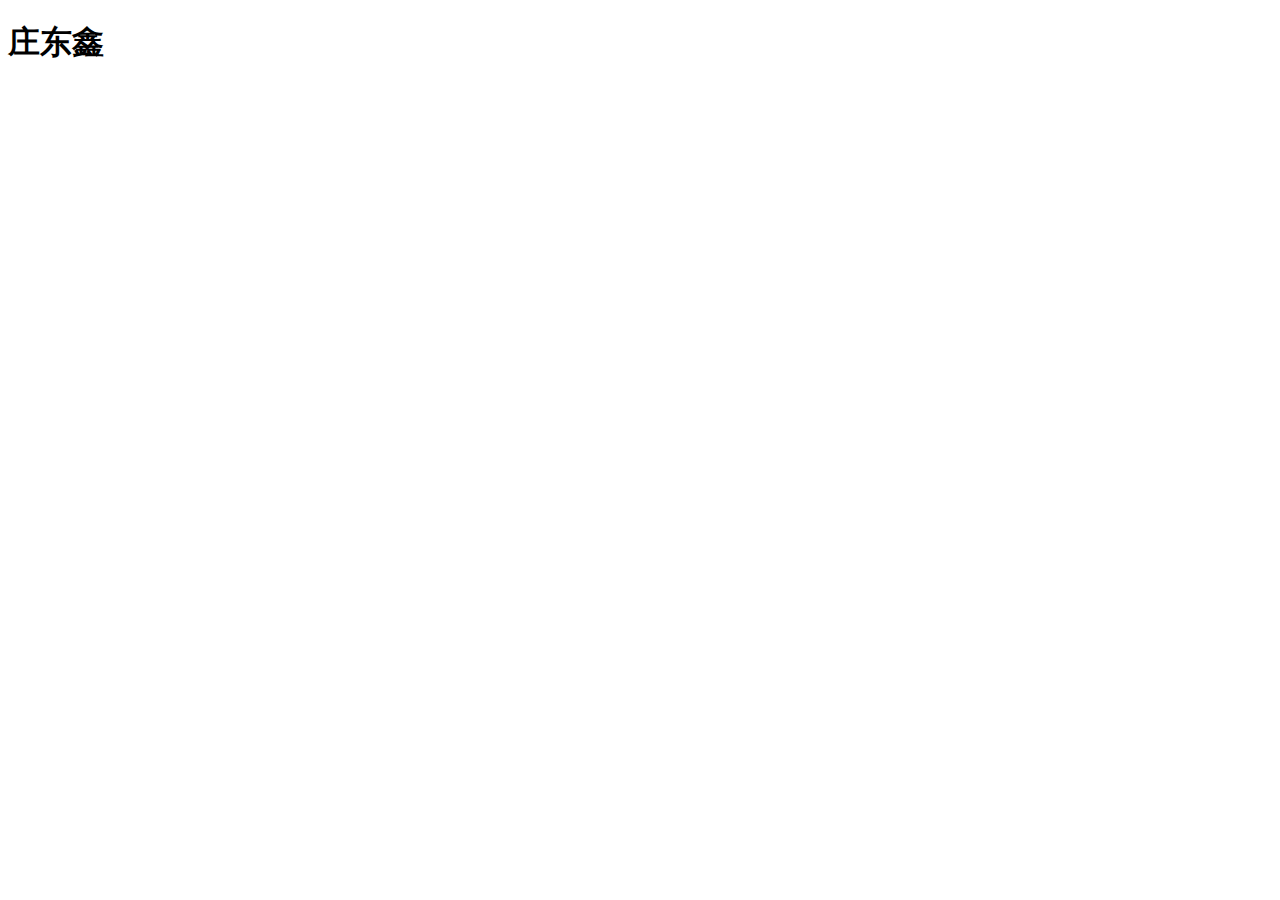
==== index.html @ 37bd7992 "啦啦啦" ====
<!DOCTYPE html>
<html lang="en">
<head>
    <meta charset="UTF-8">
    <meta name="viewport" content="width=device-width, initial-scale=1.0">
    <meta http-equiv="X-UA-Compatible" content="ie=edge">
    <title>Document</title>
</head>
<body>
    <h1>庄东鑫</h1>
</body>
</html>
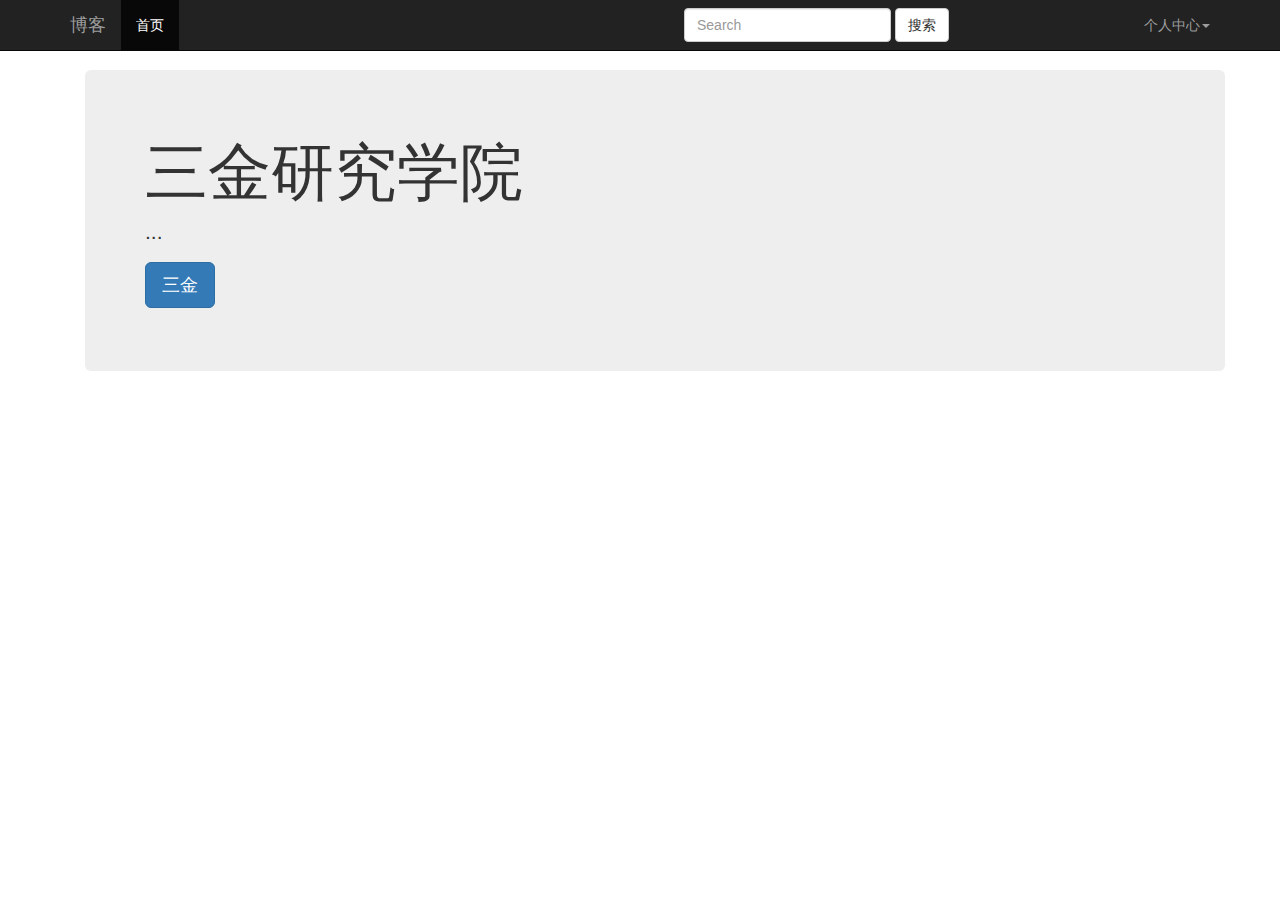
==== commit 528ba6fd: "123" ====
--- a/index.html
+++ b/index.html
@@ -4,9 +4,60 @@
     <meta charset="UTF-8">
     <meta name="viewport" content="width=device-width, initial-scale=1.0">
     <meta http-equiv="X-UA-Compatible" content="ie=edge">
+    <link rel="stylesheet" href="./boot/css/bootstrap.min.css">
+    <link rel="stylesheet" href="./main.css">
     <title>Document</title>
 </head>
 <body>
-    <h1>庄东鑫</h1>
+
+
+<nav class="navbar navbar-default navbar-inverse navbar-fixed-top">
+  <div class="container-fluid">
+    <!-- Collect the nav links, forms, and other content for toggling -->
+    <div class="collapse navbar-collapse" id="bs-example-navbar-collapse-1">
+      <div class="container">
+        <div class="navbar-header">
+          <a class="navbar-brand" href="#">博客</a>
+        </div>
+        <ul class="nav navbar-nav">
+          <li class="active"><a href="#">首页<span class="sr-only">(current)</span></a></li>
+        </ul>
+        <div class="col-md-5 col-md-offset-5">
+          <form class="navbar-form navbar-left">
+            <div class="form-group">
+              <input type="text" class="form-control" placeholder="Search">
+            </div>
+            <button type="submit" class="btn btn-default">搜索</button>
+          </form>
+        </div>
+        <ul class="nav navbar-nav navbar-right">
+          <li class="dropdown">
+            <a href="#" class="dropdown-toggle" data-toggle="dropdown" role="button" aria-haspopup="true" aria-expanded="false">个人中心<span class="caret"></span></a>
+            <ul class="dropdown-menu">
+              <li><a href="#">设置</a></li>
+              <li><a href="#">退出</a></li>
+            </ul>
+          </li>
+        </ul>
+      </div>
+    </div><!-- /.navbar-collapse -->
+  </div><!-- /.container-fluid -->
+</nav>
+
+
+<div class="container">
+
+  <div class="jumbotron">
+    <h1>三金研究学院</h1>
+    <p>...</p>
+    <p><a class="btn btn-primary btn-lg" href="#" role="button">三金</a></p>
+  </div>
+
+</div>
+
+
+
+<script src="./jquery-3.4.1.min.js"></script>
+<script src="./boot/js/bootstrap.min.js"></script>
 </body>
 </html>--- a/main.css
+++ b/main.css
@@ -0,0 +1,3 @@
+body {
+  padding: 70px;
+}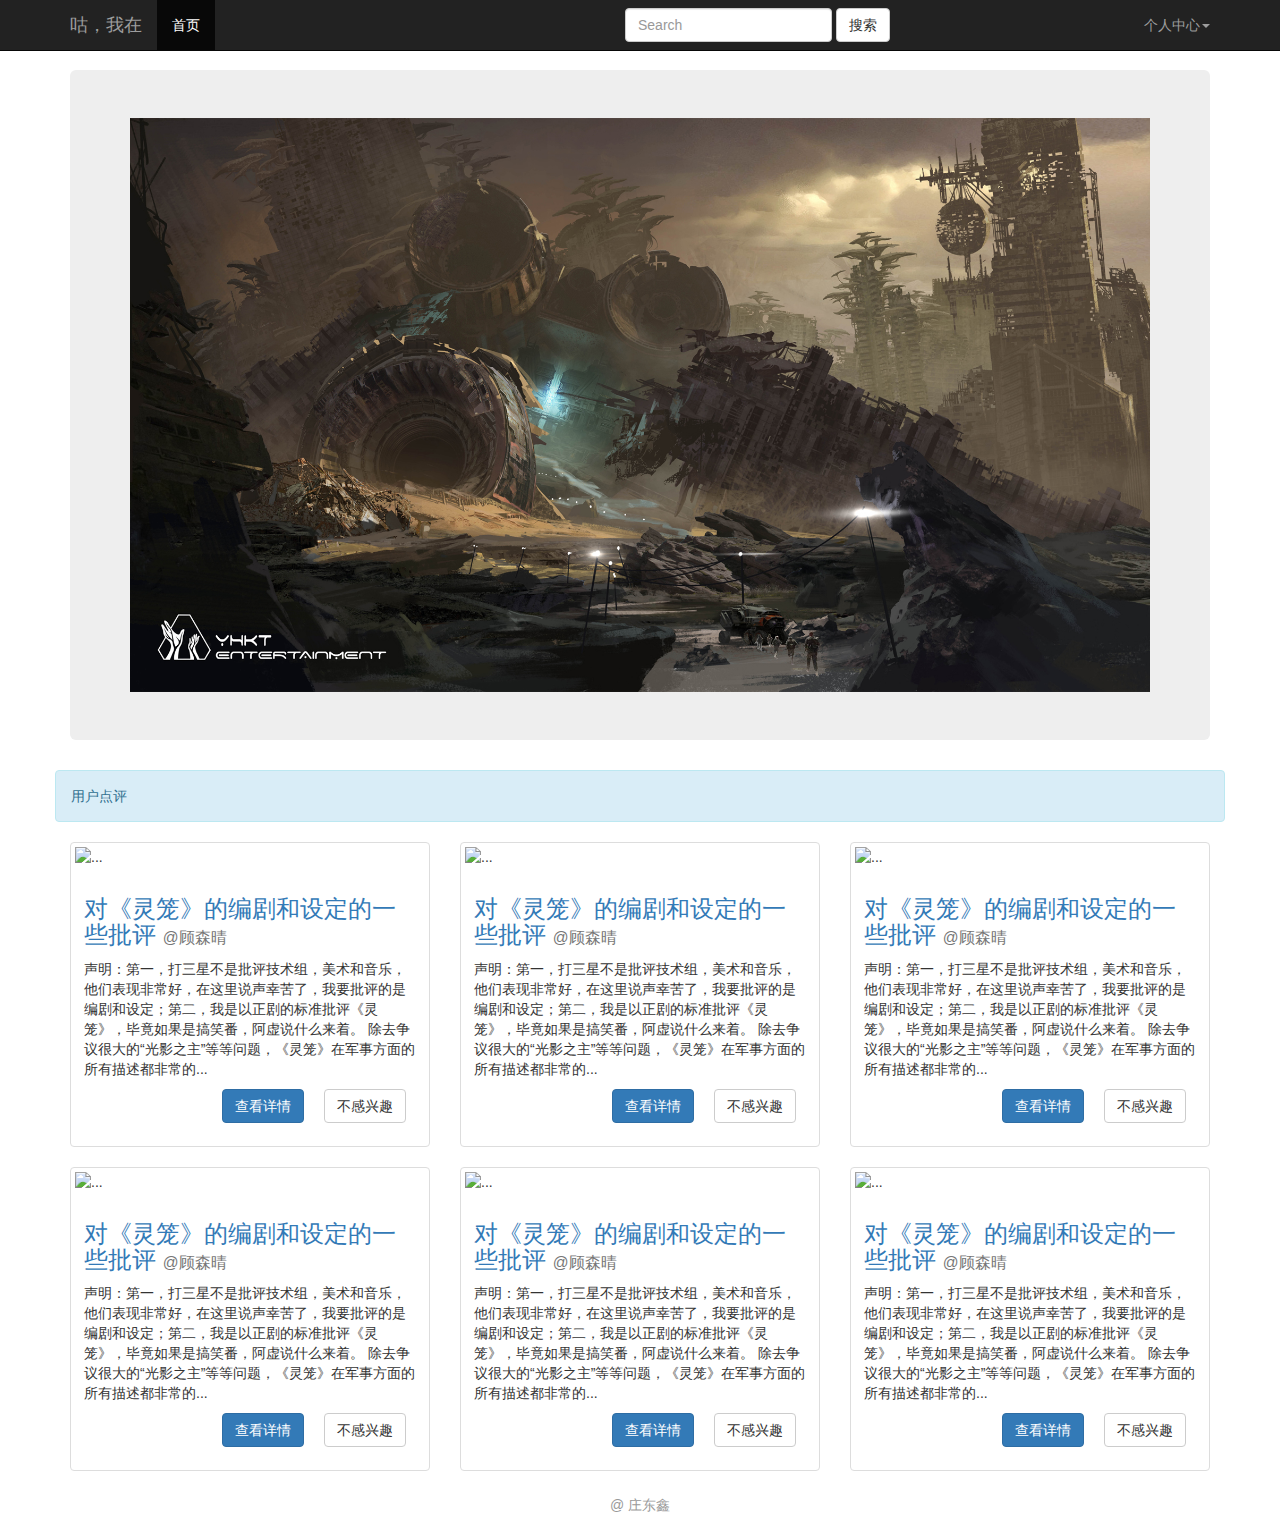
==== commit b0d11808: "两个界面" ====
--- a/index.html
+++ b/index.html
@@ -5,7 +5,7 @@
     <meta name="viewport" content="width=device-width, initial-scale=1.0">
     <meta http-equiv="X-UA-Compatible" content="ie=edge">
     <link rel="stylesheet" href="./boot/css/bootstrap.min.css">
-    <link rel="stylesheet" href="./main.css">
+    <link rel="stylesheet" href="./css/public.css">
     <title>Document</title>
 </head>
 <body>
@@ -17,12 +17,12 @@
     <div class="collapse navbar-collapse" id="bs-example-navbar-collapse-1">
       <div class="container">
         <div class="navbar-header">
-          <a class="navbar-brand" href="#">博客</a>
+          <a class="navbar-brand" href="#">咕，我在</a>
         </div>
         <ul class="nav navbar-nav">
           <li class="active"><a href="#">首页<span class="sr-only">(current)</span></a></li>
         </ul>
-        <div class="col-md-5 col-md-offset-5">
+        <div class="col-md-5 col-md-offset-4">
           <form class="navbar-form navbar-left">
             <div class="form-group">
               <input type="text" class="form-control" placeholder="Search">
@@ -46,15 +46,107 @@
 
 
 <div class="container">
-
   <div class="jumbotron">
-    <h1>三金研究学院</h1>
-    <p>...</p>
-    <p><a class="btn btn-primary btn-lg" href="#" role="button">三金</a></p>
+    <div class="_banner">
+      <img class="_img" src="./imgs/banner.jpg" alt="">
+    </div>
   </div>
 
+  <div class="row">
+    <div class="alert alert-info" role="alert">用户点评</div>
+  </div>
+
+  <div class="row">
+    <div class="col-sm-6 col-md-4">
+      <div class="thumbnail">
+        <img src="https://i0.hdslb.com/bfs/bangumi/e86ca4521cbe8e860b83ccae74c7306272e8d95d.jpg@450w_600h.webp" alt="...">
+        <div class="caption">
+          <h3><a href="##">对《灵笼》的编剧和设定的一些批评</a> <small href="##">@顾森晴</small></h3>
+          <p>声明：第一，打三星不是批评技术组，美术和音乐，他们表现非常好，在这里说声幸苦了，我要批评的是编剧和设定；第二，我是以正剧的标准批评《灵笼》，毕竟如果是搞笑番，阿虚说什么来着。
+              除去争议很大的“光影之主”等等问题，《灵笼》在军事方面的所有描述都非常的...</p>
+          <p class="_clearfix">
+            <a href="#" class="btn btn-default pull-right _marginRowBoth" role="button">不感兴趣</a>
+            <a href="./detail.html" class="btn btn-primary pull-right _marginRowBoth" role="button">查看详情</a>
+          </p>
+        </div>
+      </div>
+    </div>
+    <div class="col-sm-6 col-md-4">
+      <div class="thumbnail">
+        <img src="https://i0.hdslb.com/bfs/bangumi/e86ca4521cbe8e860b83ccae74c7306272e8d95d.jpg@450w_600h.webp" alt="...">
+        <div class="caption">
+          <h3><a href="##">对《灵笼》的编剧和设定的一些批评</a> <small href="##">@顾森晴</small></h3>
+          <p>声明：第一，打三星不是批评技术组，美术和音乐，他们表现非常好，在这里说声幸苦了，我要批评的是编剧和设定；第二，我是以正剧的标准批评《灵笼》，毕竟如果是搞笑番，阿虚说什么来着。
+              除去争议很大的“光影之主”等等问题，《灵笼》在军事方面的所有描述都非常的...</p>
+          <p class="_clearfix">
+            <a href="#" class="btn btn-default pull-right _marginRowBoth" role="button">不感兴趣</a>
+            <a href="./detail.html" class="btn btn-primary pull-right _marginRowBoth" role="button">查看详情</a>
+          </p>
+        </div>
+      </div>
+    </div>
+    <div class="col-sm-6 col-md-4">
+      <div class="thumbnail">
+        <img src="https://i0.hdslb.com/bfs/bangumi/e86ca4521cbe8e860b83ccae74c7306272e8d95d.jpg@450w_600h.webp" alt="...">
+        <div class="caption">
+          <h3><a href="##">对《灵笼》的编剧和设定的一些批评</a> <small href="##">@顾森晴</small></h3>
+          <p>声明：第一，打三星不是批评技术组，美术和音乐，他们表现非常好，在这里说声幸苦了，我要批评的是编剧和设定；第二，我是以正剧的标准批评《灵笼》，毕竟如果是搞笑番，阿虚说什么来着。
+              除去争议很大的“光影之主”等等问题，《灵笼》在军事方面的所有描述都非常的...</p>
+          <p class="_clearfix">
+            <a href="#" class="btn btn-default pull-right _marginRowBoth" role="button">不感兴趣</a>
+            <a href="./detail.html" class="btn btn-primary pull-right _marginRowBoth" role="button">查看详情</a>
+          </p>
+        </div>
+      </div>
+    </div>
+    <div class="col-sm-6 col-md-4">
+      <div class="thumbnail">
+        <img src="https://i0.hdslb.com/bfs/bangumi/e86ca4521cbe8e860b83ccae74c7306272e8d95d.jpg@450w_600h.webp" alt="...">
+        <div class="caption">
+          <h3><a href="##">对《灵笼》的编剧和设定的一些批评</a> <small href="##">@顾森晴</small></h3>
+          <p>声明：第一，打三星不是批评技术组，美术和音乐，他们表现非常好，在这里说声幸苦了，我要批评的是编剧和设定；第二，我是以正剧的标准批评《灵笼》，毕竟如果是搞笑番，阿虚说什么来着。
+              除去争议很大的“光影之主”等等问题，《灵笼》在军事方面的所有描述都非常的...</p>
+          <p class="_clearfix">
+            <a href="#" class="btn btn-default pull-right _marginRowBoth" role="button">不感兴趣</a>
+            <a href="./detail.html" class="btn btn-primary pull-right _marginRowBoth" role="button">查看详情</a>
+          </p>
+        </div>
+      </div>
+    </div>
+    <div class="col-sm-6 col-md-4">
+      <div class="thumbnail">
+        <img src="https://i0.hdslb.com/bfs/bangumi/e86ca4521cbe8e860b83ccae74c7306272e8d95d.jpg@450w_600h.webp" alt="...">
+        <div class="caption">
+          <h3><a href="##">对《灵笼》的编剧和设定的一些批评</a> <small href="##">@顾森晴</small></h3>
+          <p>声明：第一，打三星不是批评技术组，美术和音乐，他们表现非常好，在这里说声幸苦了，我要批评的是编剧和设定；第二，我是以正剧的标准批评《灵笼》，毕竟如果是搞笑番，阿虚说什么来着。
+              除去争议很大的“光影之主”等等问题，《灵笼》在军事方面的所有描述都非常的...</p>
+          <p class="_clearfix">
+            <a href="#" class="btn btn-default pull-right _marginRowBoth" role="button">不感兴趣</a>
+            <a href="./detail.html" class="btn btn-primary pull-right _marginRowBoth" role="button">查看详情</a>
+          </p>
+        </div>
+      </div>
+    </div>
+    <div class="col-sm-6 col-md-4">
+      <div class="thumbnail">
+        <img src="https://i0.hdslb.com/bfs/bangumi/e86ca4521cbe8e860b83ccae74c7306272e8d95d.jpg@450w_600h.webp" alt="...">
+        <div class="caption">
+          <h3><a href="##">对《灵笼》的编剧和设定的一些批评</a> <small href="##">@顾森晴</small></h3>
+          <p>声明：第一，打三星不是批评技术组，美术和音乐，他们表现非常好，在这里说声幸苦了，我要批评的是编剧和设定；第二，我是以正剧的标准批评《灵笼》，毕竟如果是搞笑番，阿虚说什么来着。
+              除去争议很大的“光影之主”等等问题，《灵笼》在军事方面的所有描述都非常的...</p>
+          <p class="_clearfix">
+            <a href="#" class="btn btn-default pull-right _marginRowBoth" role="button">不感兴趣</a>
+            <a href="./detail.html" class="btn btn-primary pull-right _marginRowBoth" role="button">查看详情</a>
+          </p>
+        </div>
+      </div>
+    </div>
+  </div>
 </div>
 
+
+
+<div class="_copyright">@ 庄东鑫</div>
 
 
 <script src="./jquery-3.4.1.min.js"></script>
--- a/css/public.css
+++ b/css/public.css
@@ -0,0 +1,38 @@
+body {
+  padding-top: 70px;
+}
+
+
+._img {
+  display: block;
+  width: 100%;
+}
+
+._clearfix {
+  zoom: 1;
+}
+._clearfix:after {
+  content: '';
+  display: block;
+  clear: both;
+  vertical-align: middle;
+}
+
+._marginRowBoth {
+  margin: 0 10px;
+}
+
+._marginNone {
+  margin: 0;
+}
+
+._paddingNone {
+  padding: 0;
+}
+
+
+._copyright {
+  line-height: 28px;
+  color: #999;
+  text-align: center;
+}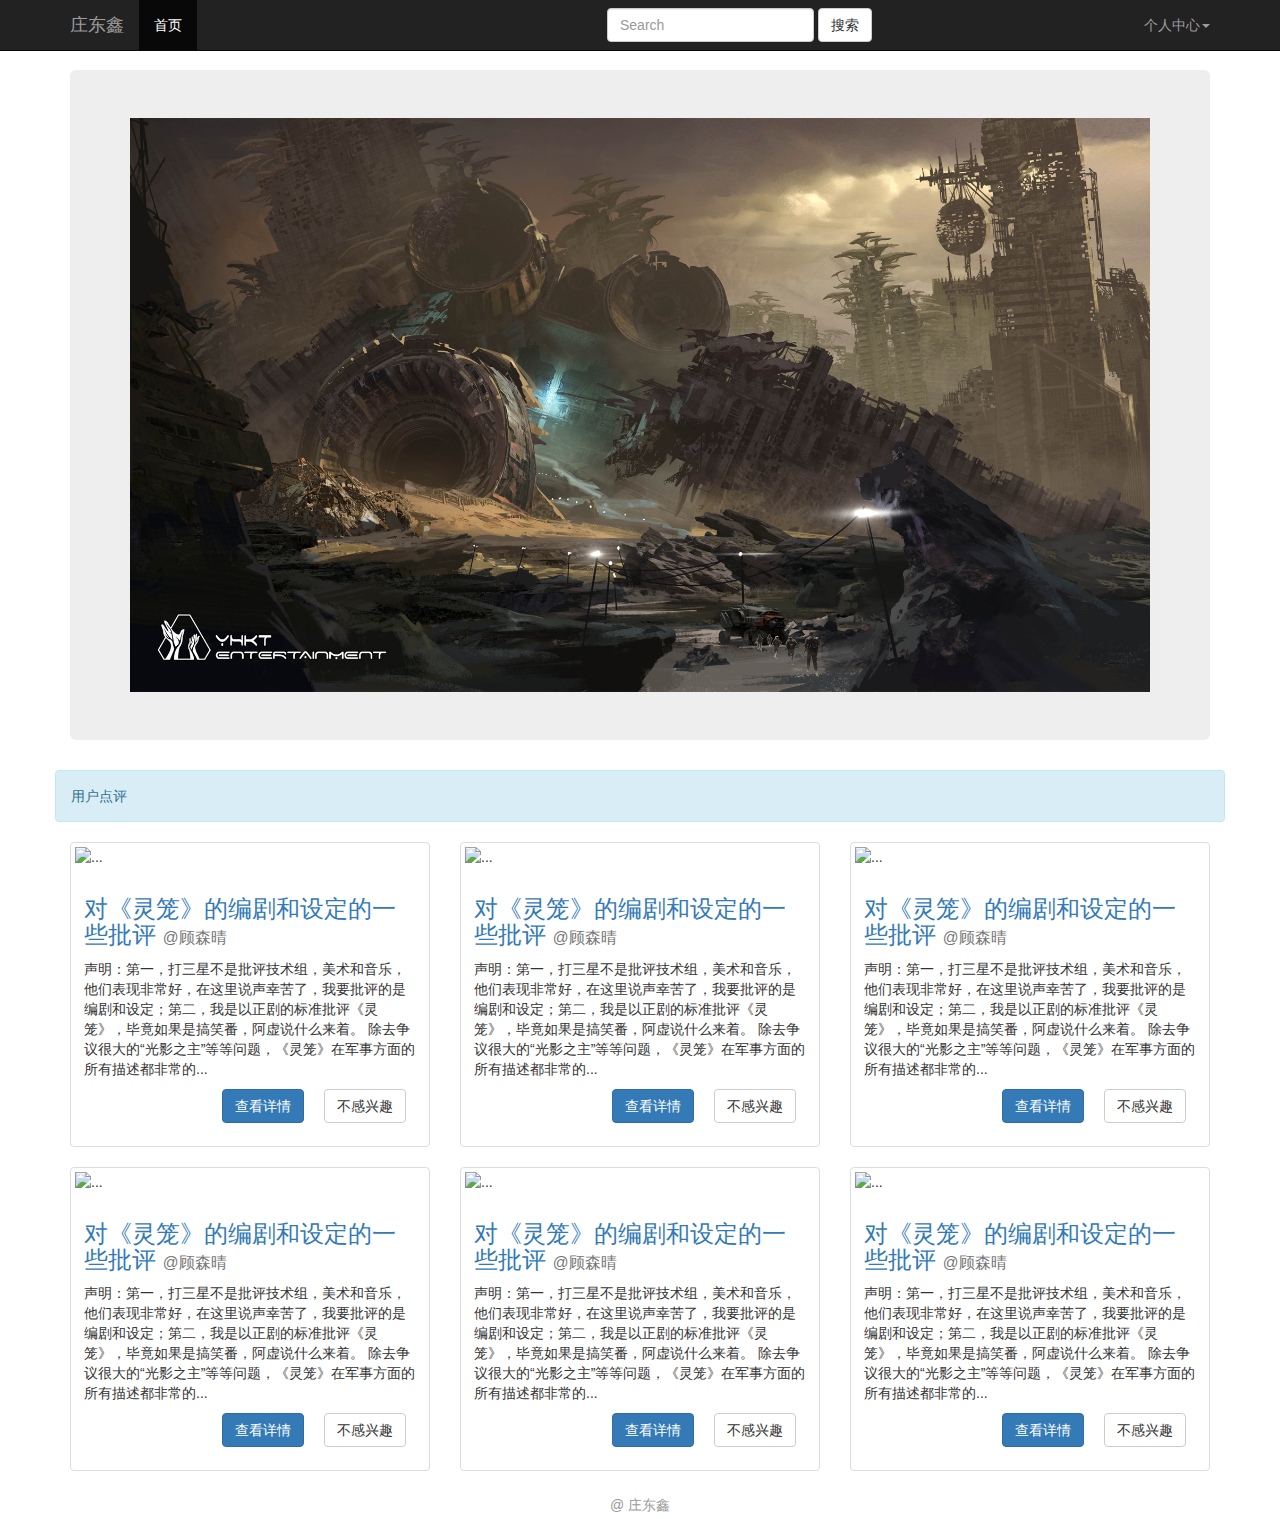
==== commit 0f3ca05a: "233" ====
--- a/index.html
+++ b/index.html
@@ -17,7 +17,7 @@
     <div class="collapse navbar-collapse" id="bs-example-navbar-collapse-1">
       <div class="container">
         <div class="navbar-header">
-          <a class="navbar-brand" href="#">咕，我在</a>
+          <a class="navbar-brand" href="#">庄东鑫</a>
         </div>
         <ul class="nav navbar-nav">
           <li class="active"><a href="#">首页<span class="sr-only">(current)</span></a></li>
